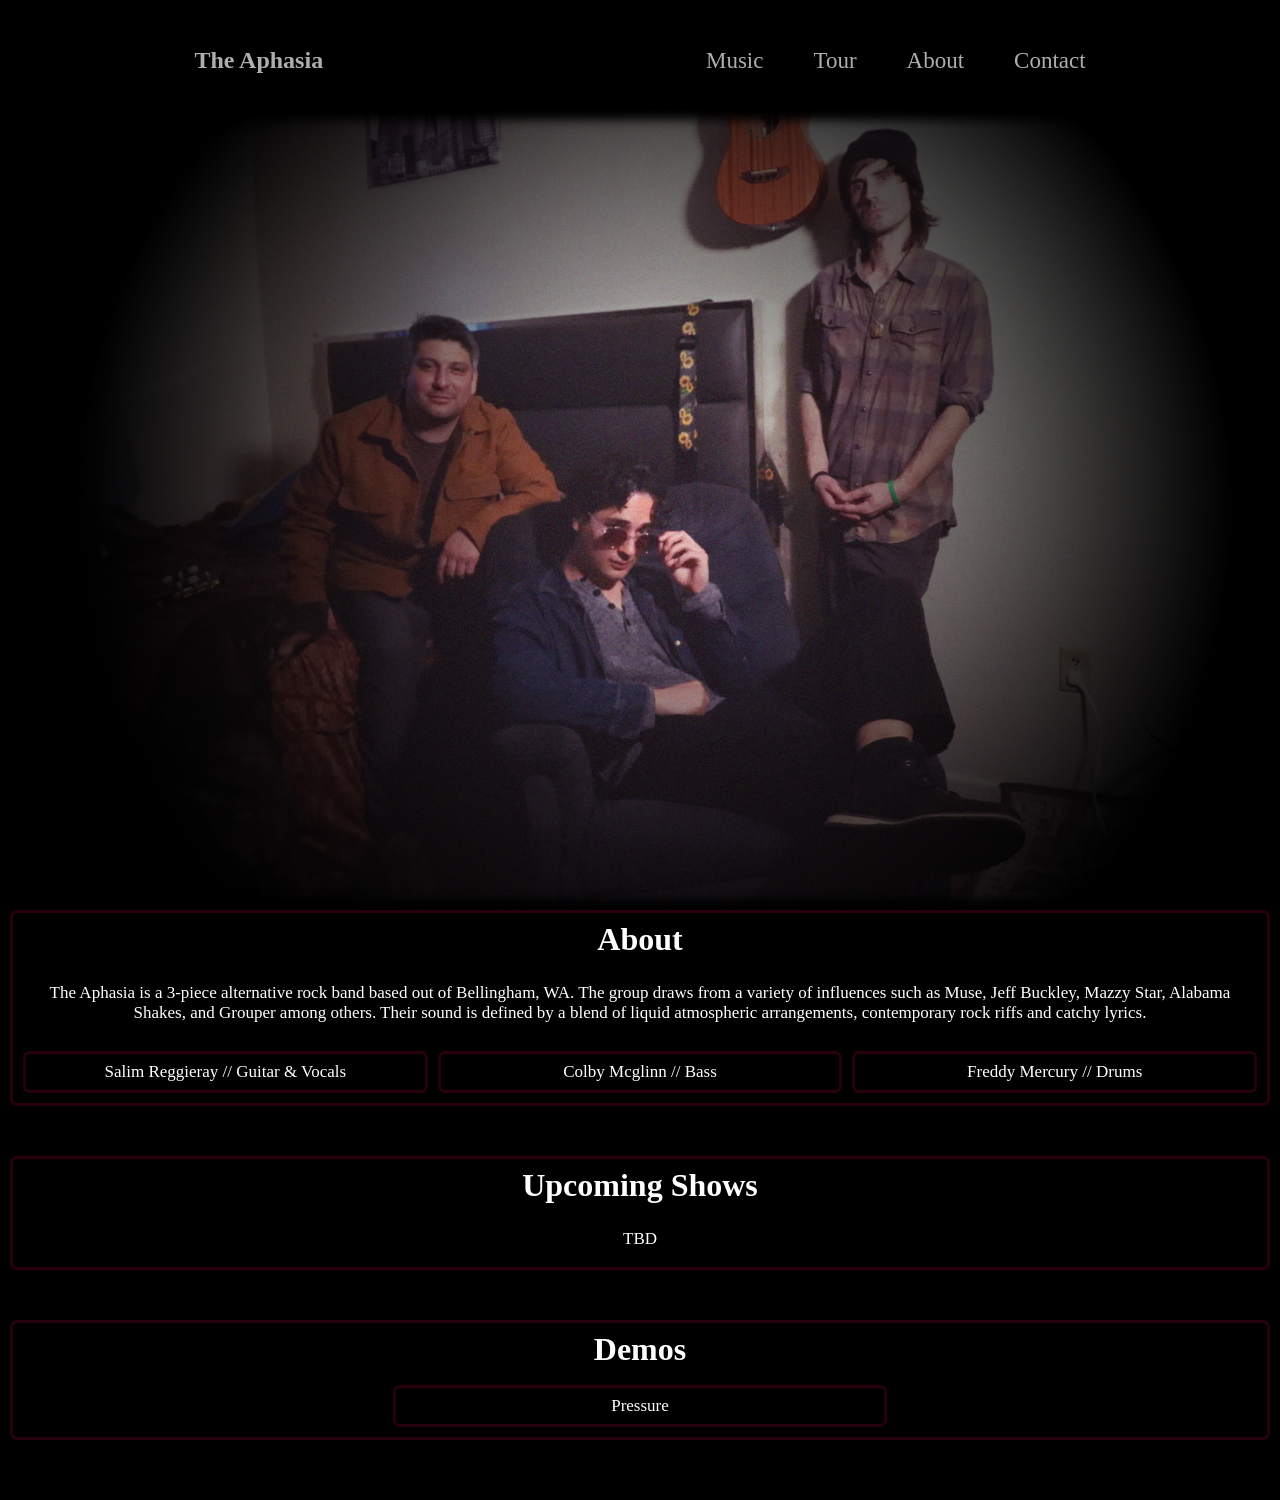
==== pages/index.html @ 0239e1fa "did a bunch of stuff lmao" ====
<!DOCTYPE html>
<html lang="en">
<head>
  <meta charset="UTF-8">
  <meta name="viewport" content="width=device-width, initial-scale=1.0">
  <link rel="stylesheet" href="../reset.css">
  <link rel="stylesheet" href="../style.css">
  <script src="../script.js"></script>
  <title>The Aphasia</title>
</head>
<body>
  <nav>
    <h1>The Aphasia</h1>

    <ul>
      <li><a>Music</a></li>
      <li><a>Tour</a></li>
      <li><a>About</a></li>
      <li><a>Contact</a></li>
    </ul>

  </nav>

  <div class="container"></div>

  <div class="about">
    <h1>About</h1>
    <p>The Aphasia is a 3-piece alternative rock band based
      out of Bellingham, WA. The group draws from a variety
      of influences such as Muse, Jeff Buckley, Mazzy Star,
      Alabama Shakes, and Grouper among others. Their sound is defined
      by a blend of liquid atmospheric arrangements, 
      contemporary rock riffs and catchy lyrics.
    </p>
    <ul class="static">
      <li><p>Salim Reggieray // Guitar & Vocals</p></li>
      <li><p>Colby Mcglinn // Bass</p></li>
      <li><p>Freddy Mercury // Drums</p></li>
    </ul>
  </div>

  <div class="about">
    <h1>Upcoming Shows</h1>
    <p>TBD</p>
  </div>

  <div class="about">
    <h1>Demos</h1>
    <ul class="static">
      <li><p>Pressure</p></li>
    </ul>
  </div>

  
</body>
</html>
---- style.css ----
body {
  background-color: black;
  margin: 10px;
}

p {
  padding: 8px;
  line-height: 20px;
  font-size: 17px;
}

nav {
  border: solid black;
  width: 100%;
  height: 100px;
  display: flex;
  position: absolute;
  z-index: 99;
  background-color: rgb(0, 0, 0);
  box-shadow: 10px 10px 10px;
  align-items: center;
  justify-content: space-around;
}

nav h1,
nav a {
  color: rgb(175, 174, 174);
}

ul {
  display: flex;
  gap: 50px;
  justify-content: space-around;
  font-size: 23px;
}

footer {
  width: 100%;
  height: 100px;
  display: flex;
  background-color: rgb(0, 0, 0);
  box-shadow: 10px -10px 10px;
}

.container {
  margin-top: 100px;
  width: 100%;
  height: 800px;
  display: flex;
  flex-direction: column;
  justify-content: center;
  align-items: center;
  background-image: url("./assets/mainPic.png");
  background-size: cover;
  background-position: 50%;
  background-repeat: no-repeat;

}

.about {
  padding: 10px;
  margin-bottom: 50px;
  text-align: center;
  width: 100%;
  box-shadow: 10px -10px 10px;
  display: flex;
  flex-direction: column;
  gap: 20px;
  border: solid rgba(67, 0, 22, 0.596);
  border-radius: 7px;
}

.about h1,
.about p {
  color: white;

}

.static {
  display: flex;
  gap: 10px;
  align-items: center;
}

.static li {
  border: solid rgba(67, 0, 22, 0.596);
  border-radius: 7px;
  width: 40%;
}
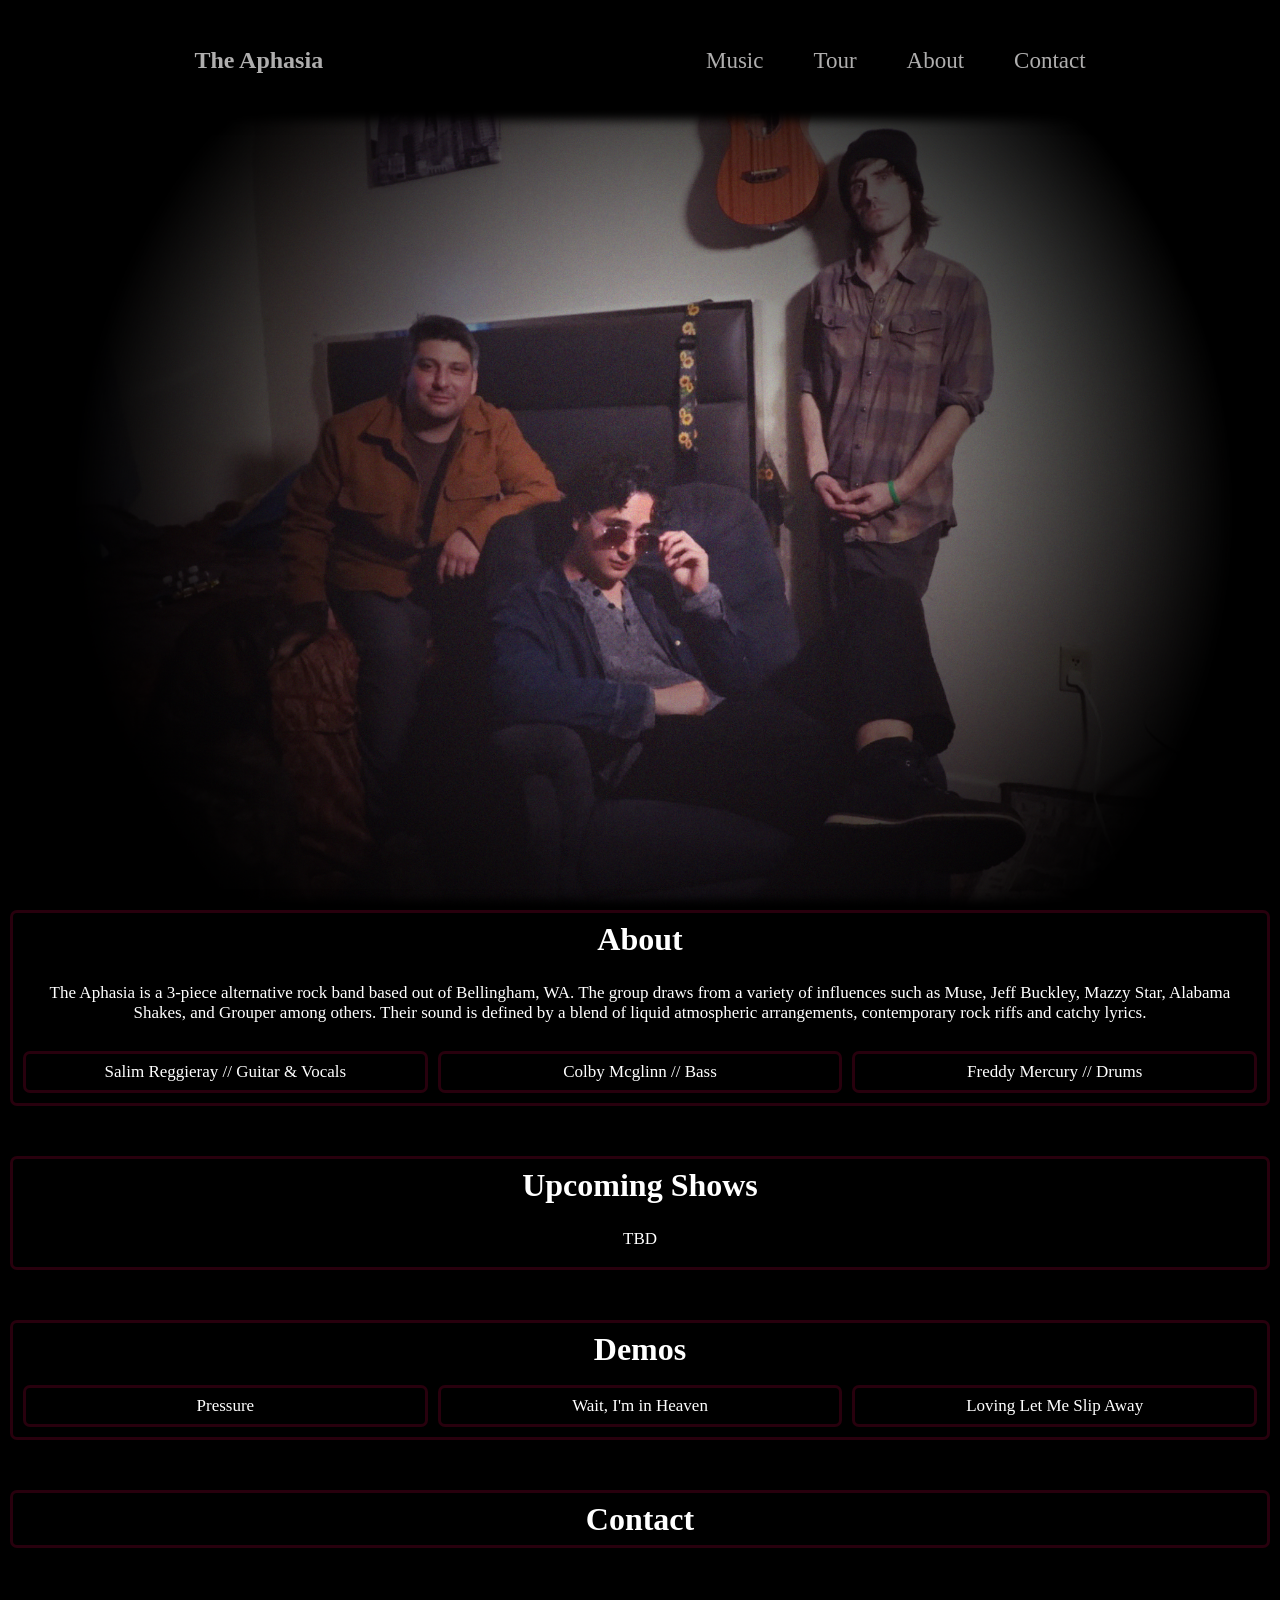
==== commit b2491c1b: "message" ====
--- a/pages/index.html
+++ b/pages/index.html
@@ -48,7 +48,13 @@
     <h1>Demos</h1>
     <ul class="static">
       <li><p>Pressure</p></li>
+      <li><p>Wait, I'm in Heaven</P></li>
+      <li><p>Loving Let Me Slip Away</p></li>
     </ul>
+  </div>
+
+  <div class="about">
+    <h1>Contact</h1>
   </div>
 
   
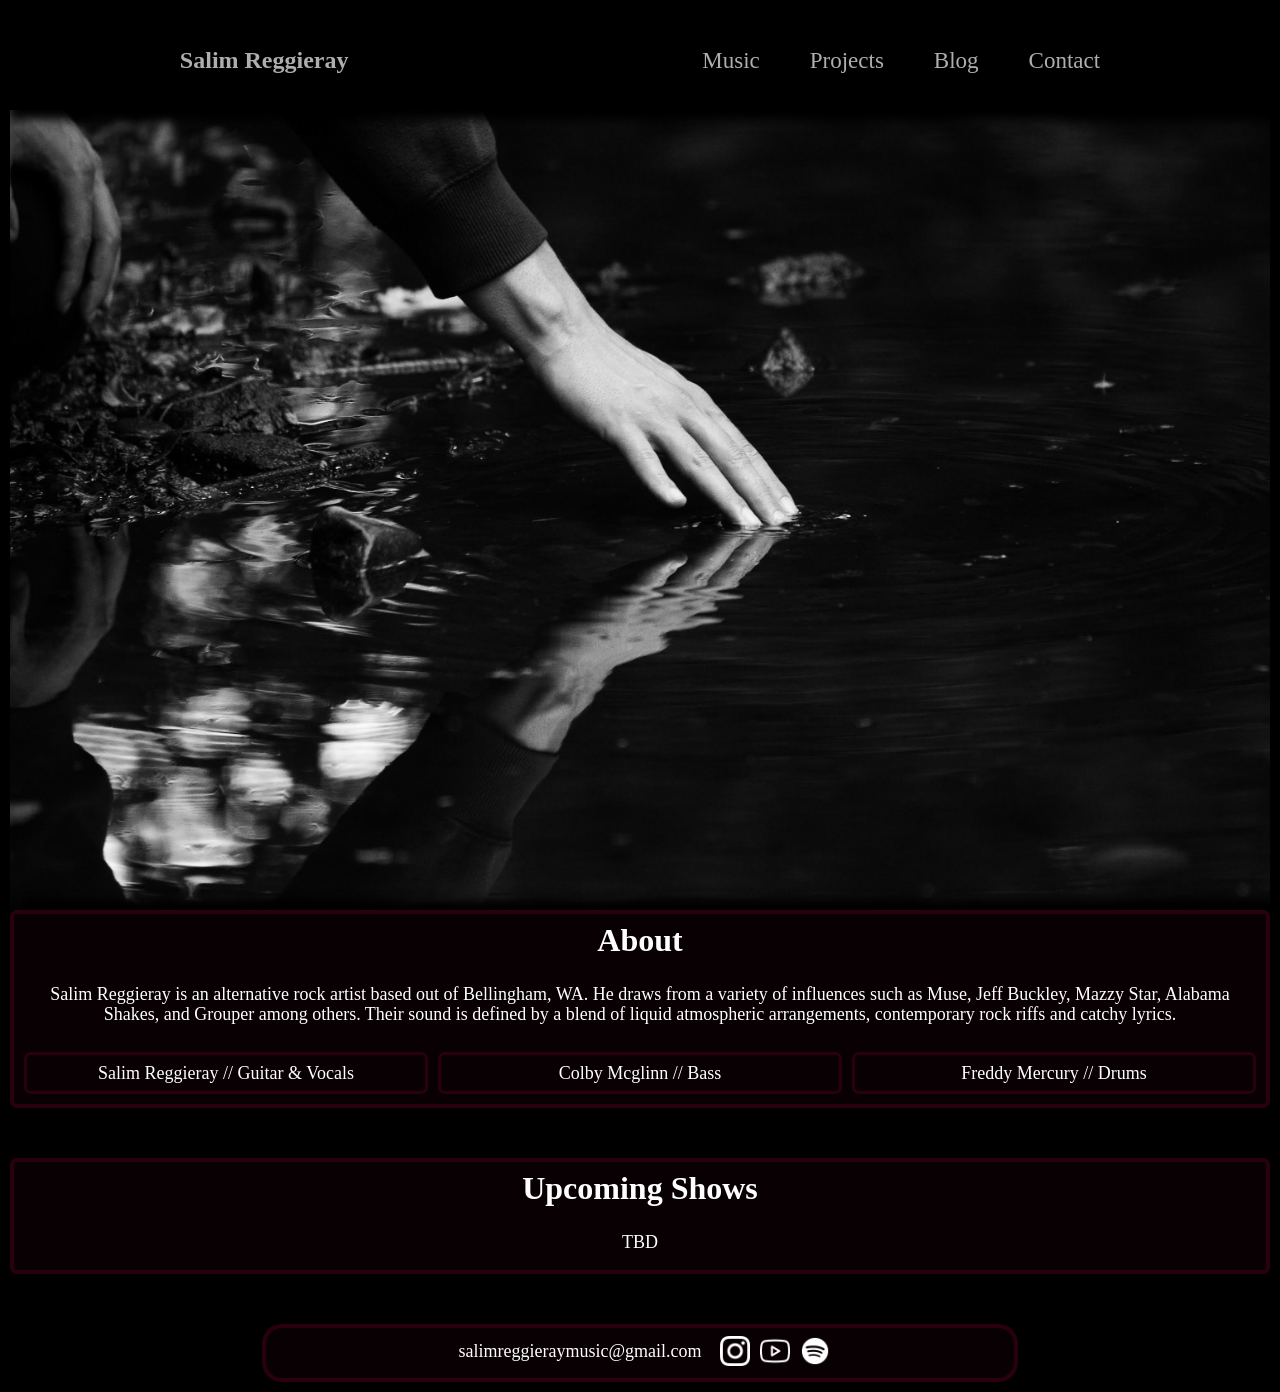
==== commit 13f3b022: "Created basic outline for all pages" ====
--- a/pages/index.html
+++ b/pages/index.html
@@ -6,17 +6,17 @@
   <link rel="stylesheet" href="../reset.css">
   <link rel="stylesheet" href="../style.css">
   <script src="../script.js"></script>
-  <title>The Aphasia</title>
+  <title>Salim Reggieray</title>
 </head>
 <body>
   <nav>
-    <h1>The Aphasia</h1>
+    <a href="index.html"><h1>Salim Reggieray</h1></a>
 
     <ul>
-      <li><a>Music</a></li>
-      <li><a>Tour</a></li>
-      <li><a>About</a></li>
-      <li><a>Contact</a></li>
+      <li><a href="../pages/music.html">Music</a></li>
+      <li><a href="../pages/projects.html">Projects</a></li>
+      <li><a href="index.html">Blog</a></li>
+      <li><a href="contact.html">Contact</a></li>
     </ul>
 
   </nav>
@@ -25,8 +25,8 @@
 
   <div class="about">
     <h1>About</h1>
-    <p>The Aphasia is a 3-piece alternative rock band based
-      out of Bellingham, WA. The group draws from a variety
+    <p>Salim Reggieray is an alternative rock artist based
+      out of Bellingham, WA. He draws from a variety
       of influences such as Muse, Jeff Buckley, Mazzy Star,
       Alabama Shakes, and Grouper among others. Their sound is defined
       by a blend of liquid atmospheric arrangements, 
@@ -44,18 +44,21 @@
     <p>TBD</p>
   </div>
 
-  <div class="about">
-    <h1>Demos</h1>
-    <ul class="static">
-      <li><p>Pressure</p></li>
-      <li><p>Wait, I'm in Heaven</P></li>
-      <li><p>Loving Let Me Slip Away</p></li>
-    </ul>
-  </div>
+  <footer>
+    <div class="feet">
+      <p>salimreggieraymusic@gmail.com</p>
+      <a href="https://www.instagram.com/salim_reggieray/" target="_blank"><img src="../assets/instagram.png" width="30px" height="30px"></a>
+      <a href="https://www.youtube.com/@SalimReggieray" target="_blank"><img src="../assets/youtube.png" width="30px" height="30px"></a>
+      <a href="https://open.spotify.com/artist/2BTNQTTTMtX6orn7qlBtx8" target="_blank"><img src="../assets/spotify.png" width="30px" height="30px"></a>
+    </div>
 
-  <div class="about">
-    <h1>Contact</h1>
-  </div>
+    
+    <div class="feet">
+      <a href="https://www.flaticon.com/free-icons/spotify-sketch" title="spotify sketch icons">Spotify sketch icons created by Fathema Khanom - Flaticon</a>
+      <a href="https://www.flaticon.com/free-icons/instagram-logo" title="instagram logo icons">Instagram logo icons created by Magnific - Flaticon</a>
+      <a href="https://www.flaticon.com/free-icons/network" title="network icons">Network icons created by Pixel perfect - Flaticon</a>
+    </div>
+  </footer>
 
   
 </body>
--- a/style.css
+++ b/style.css
@@ -6,7 +6,12 @@
 p {
   padding: 8px;
   line-height: 20px;
-  font-size: 17px;
+  font-size: 18px;
+  color: white;
+}
+
+a {
+  text-decoration: none;
 }
 
 nav {
@@ -50,7 +55,7 @@
   flex-direction: column;
   justify-content: center;
   align-items: center;
-  background-image: url("./assets/mainPic.png");
+  background-image: url("./assets/unnamed\ \(1\).jpg");
   background-size: cover;
   background-position: 50%;
   background-repeat: no-repeat;
@@ -66,8 +71,9 @@
   display: flex;
   flex-direction: column;
   gap: 20px;
-  border: solid rgba(67, 0, 22, 0.596);
+  border: solid rgba(67, 0, 22, 0.596) 4px;
   border-radius: 7px;
+  background-color: rgba(15, 0, 4, 0.567);
 }
 
 .about h1,
@@ -86,4 +92,30 @@
   border: solid rgba(67, 0, 22, 0.596);
   border-radius: 7px;
   width: 40%;
+}
+
+footer {
+  text-align: center;
+  display: flex;
+  justify-content: center;
+  flex-direction: column;
+  align-items: center;
+  border: solid rgba(67, 0, 22, 0.596) 4px;
+  border-radius: 20px;
+  background-color: rgba(15, 0, 4, 0.567);
+  height: 100%;
+  width: 60%;
+  padding: 5px;
+}
+
+.feet {
+  display: flex;
+  font-size: 4px;
+  gap: 10px;
+  justify-content: space-between;
+  align-items: center;
+}
+
+.feet a {
+   color: rgba(15, 0, 4, 0.567);
 }
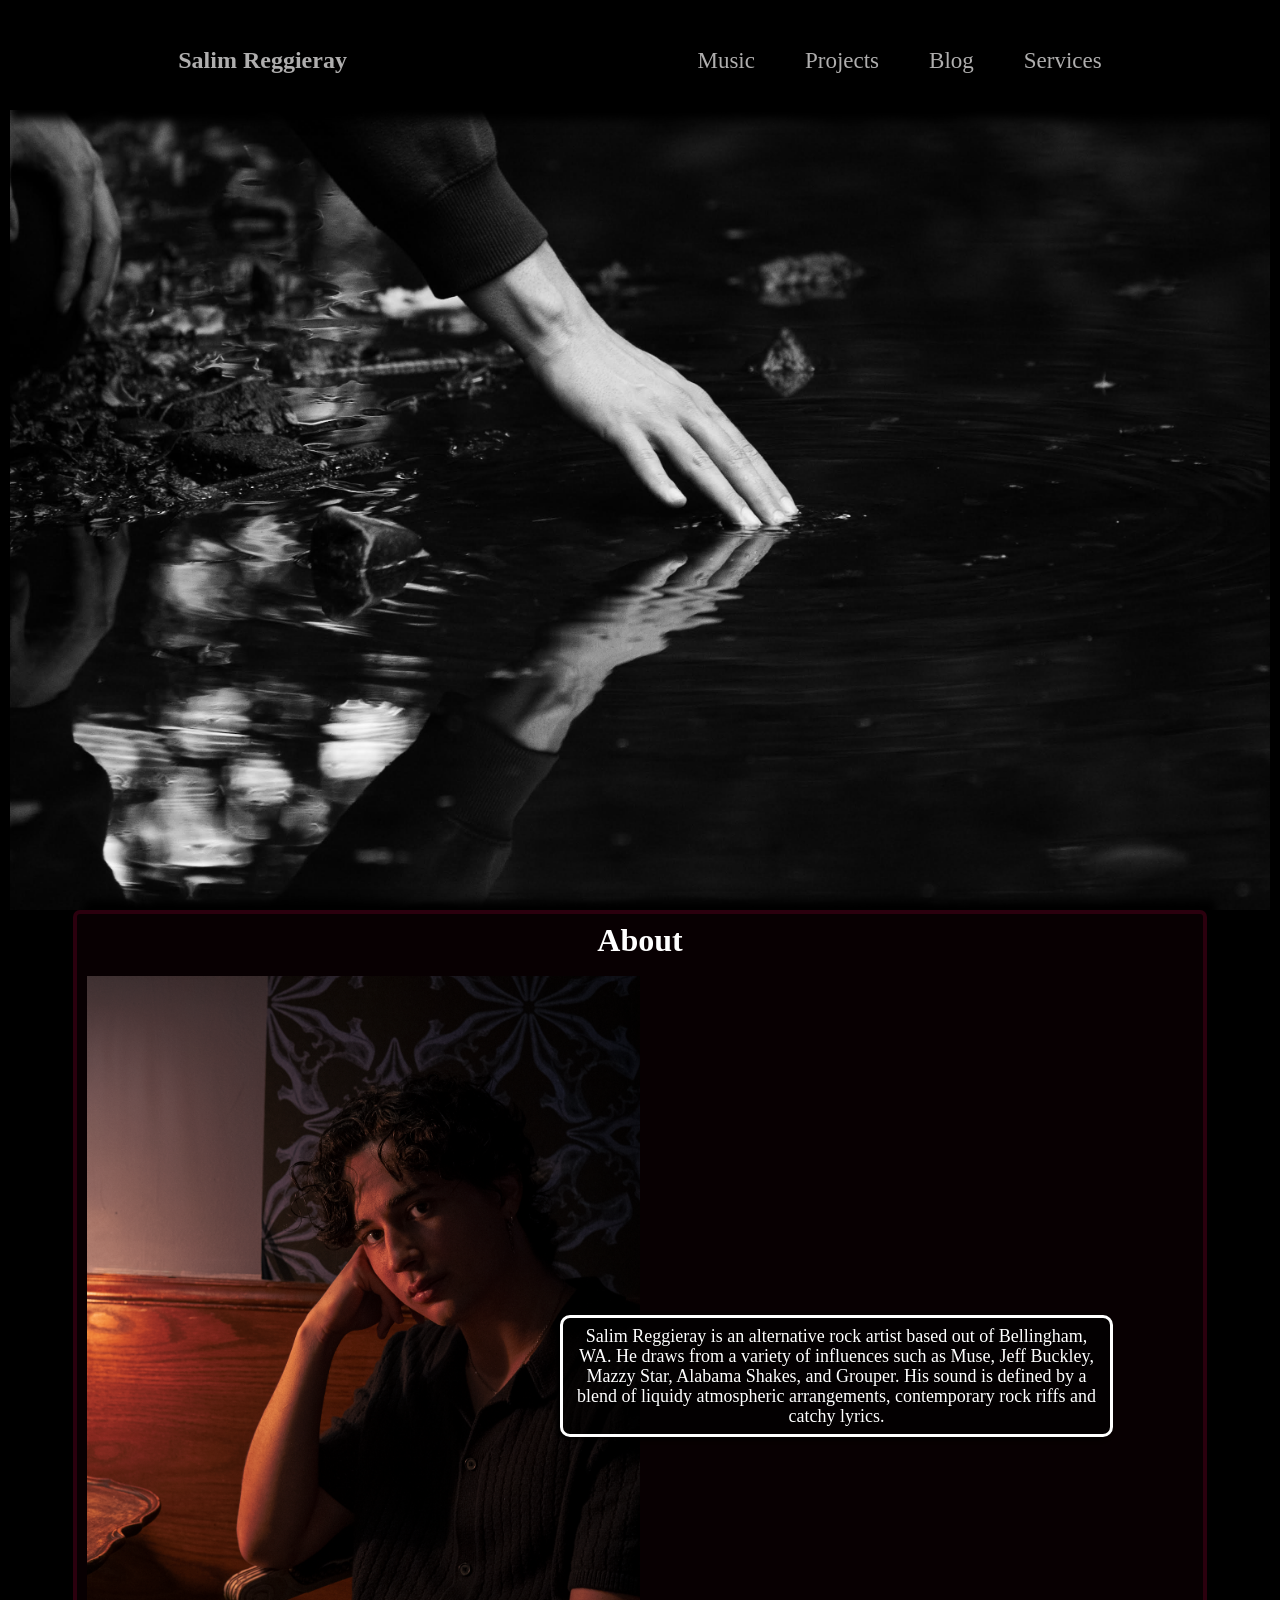
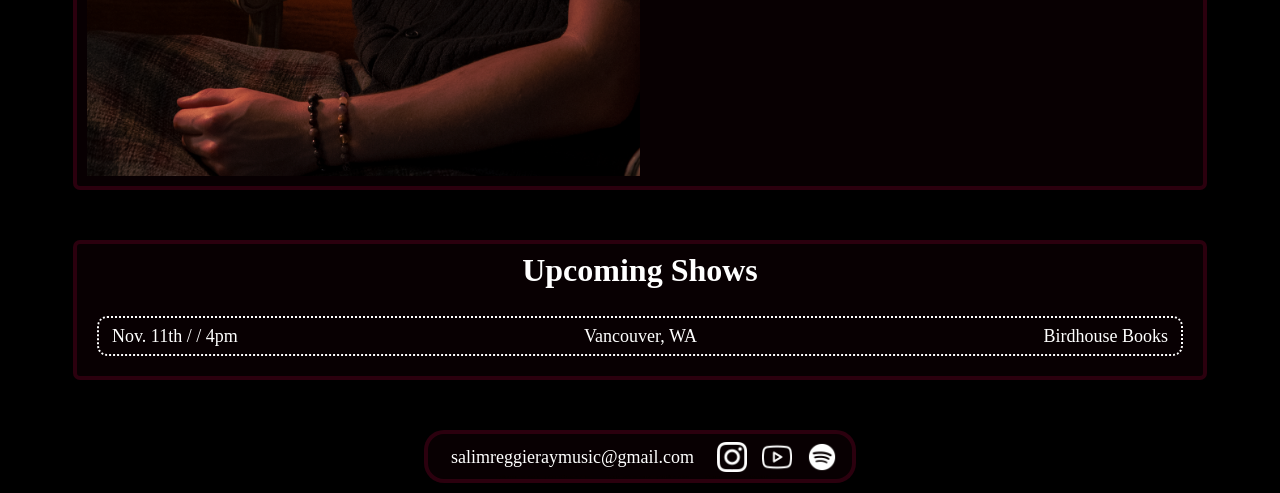
==== commit 23af2bc7: "Did stuff" ====
--- a/pages/index.html
+++ b/pages/index.html
@@ -16,7 +16,7 @@
       <li><a href="../pages/music.html">Music</a></li>
       <li><a href="../pages/projects.html">Projects</a></li>
       <li><a href="index.html">Blog</a></li>
-      <li><a href="contact.html">Contact</a></li>
+      <li><a href="contact.html">Services</a></li>
     </ul>
 
   </nav>
@@ -25,23 +25,25 @@
 
   <div class="about">
     <h1>About</h1>
-    <p>Salim Reggieray is an alternative rock artist based
+    <div class="abtContainer">
+      <img src="../assets/salimPic1.png" height="auto" width="50%">
+      <p class="textBox2">Salim Reggieray is an alternative rock artist based
       out of Bellingham, WA. He draws from a variety
       of influences such as Muse, Jeff Buckley, Mazzy Star,
-      Alabama Shakes, and Grouper among others. Their sound is defined
-      by a blend of liquid atmospheric arrangements, 
+      Alabama Shakes, and Grouper. His sound is defined
+      by a blend of liquidy atmospheric arrangements, 
       contemporary rock riffs and catchy lyrics.
-    </p>
-    <ul class="static">
-      <li><p>Salim Reggieray // Guitar & Vocals</p></li>
-      <li><p>Colby Mcglinn // Bass</p></li>
-      <li><p>Freddy Mercury // Drums</p></li>
-    </ul>
+      </p>
+    </div>
   </div>
 
   <div class="about">
     <h1>Upcoming Shows</h1>
-    <p>TBD</p>
+    <div class="show">
+      <p>Nov. 11th / / 4pm</p>
+      <p>Vancouver, WA</p>
+      <p>Birdhouse Books</p>
+    </div>
   </div>
 
   <footer>
--- a/style.css
+++ b/style.css
@@ -39,14 +39,6 @@
   font-size: 23px;
 }
 
-footer {
-  width: 100%;
-  height: 100px;
-  display: flex;
-  background-color: rgb(0, 0, 0);
-  box-shadow: 10px -10px 10px;
-}
-
 .container {
   margin-top: 100px;
   width: 100%;
@@ -66,7 +58,8 @@
   padding: 10px;
   margin-bottom: 50px;
   text-align: center;
-  width: 100%;
+  width: 90%;
+  max-width: 1500px;
   box-shadow: 10px -10px 10px;
   display: flex;
   flex-direction: column;
@@ -104,18 +97,44 @@
   border-radius: 20px;
   background-color: rgba(15, 0, 4, 0.567);
   height: 100%;
-  width: 60%;
-  padding: 5px;
+  width: auto;
+  padding: 5px 15px 0px 15px;
 }
 
 .feet {
   display: flex;
   font-size: 4px;
-  gap: 10px;
+  gap: 15px;
   justify-content: space-between;
   align-items: center;
 }
 
 .feet a {
    color: rgba(15, 0, 4, 0.567);
+}
+
+.abtContainer {
+  display: flex;
+  align-items: center;
+  max-height: 800px;
+  overflow: hidden;
+}
+
+.textBox2 {
+  border: solid white;
+  border-radius: 10px;
+  background-color: rgba(0, 0, 0, 0.656);
+  margin-left: -80px;
+  width: 50%;
+  box-shadow: -4px 2px 5px 0px black;
+}
+
+.show {
+  border: dotted white 2px;
+  border-radius: 10px;
+  margin: 10px;
+  width: auto;
+  display: flex;
+  justify-content: space-between;
+  padding: 0px 5px 0px 5px;
 }
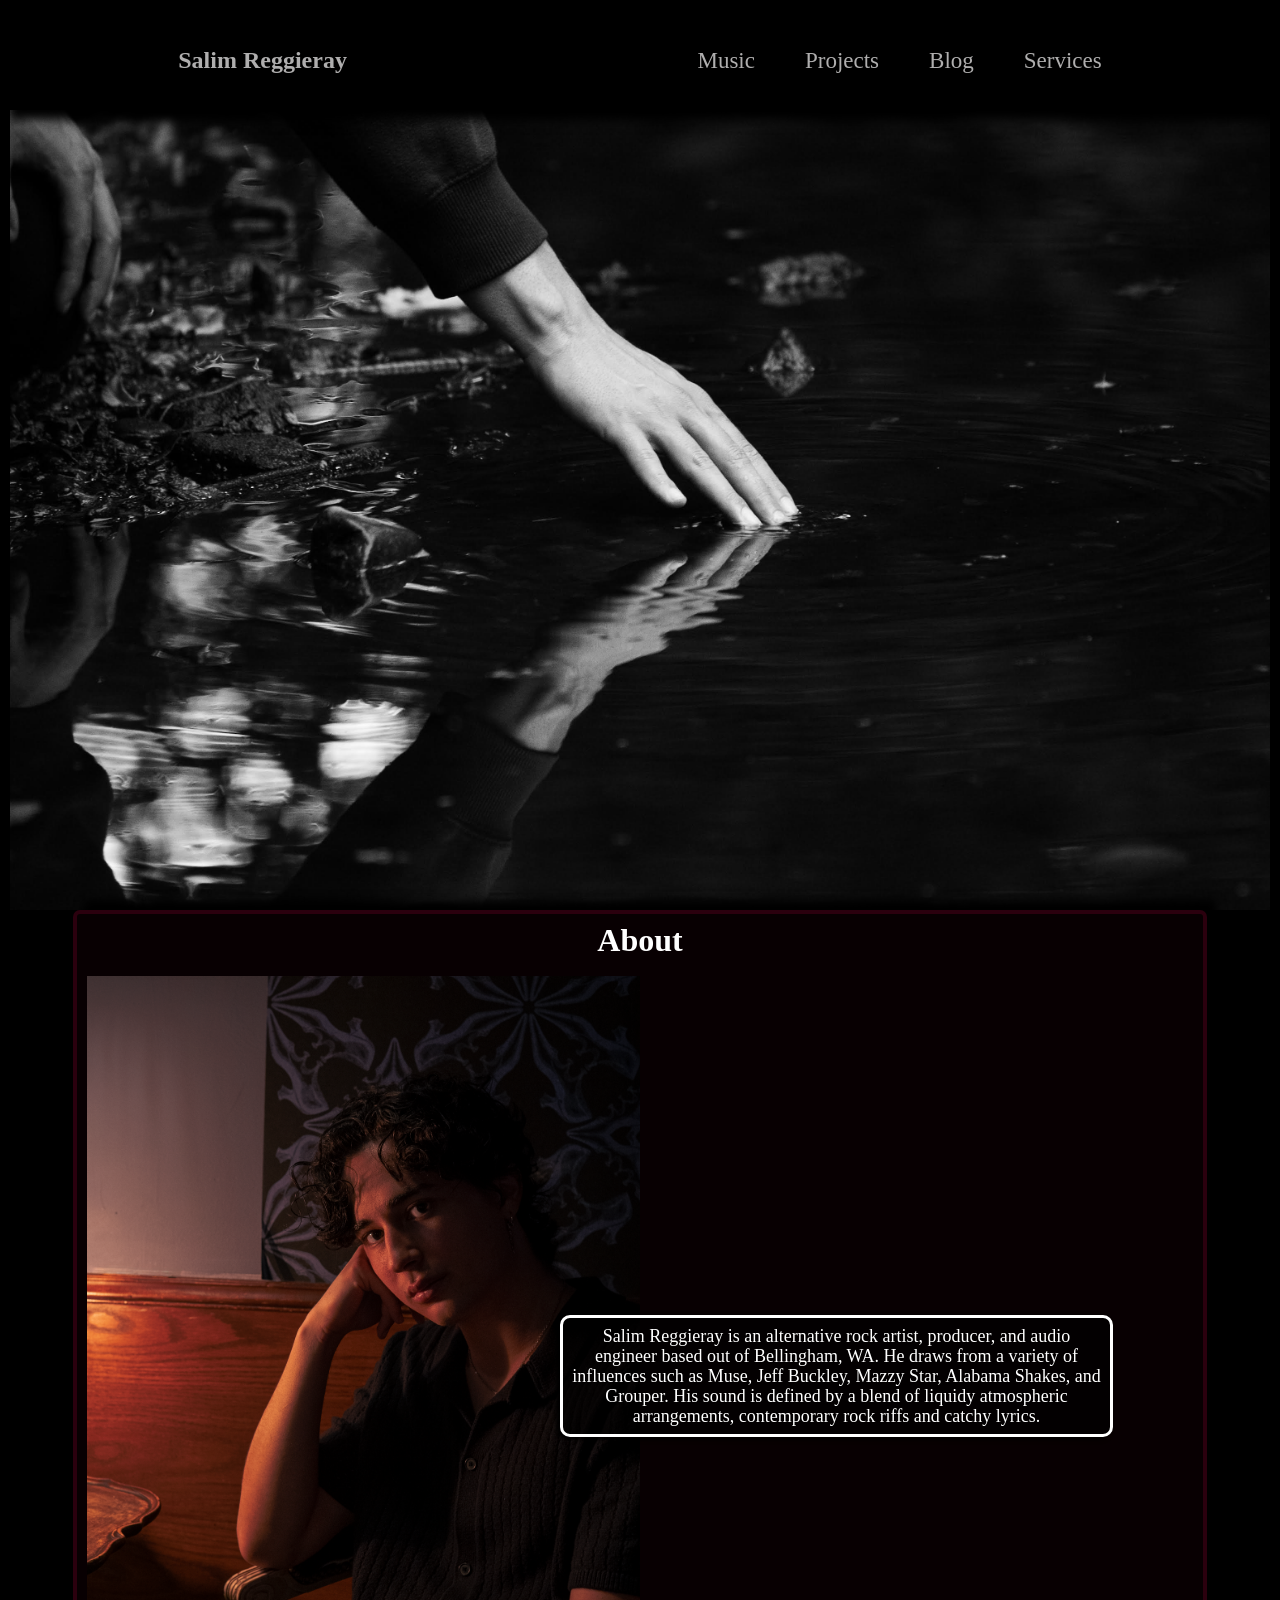
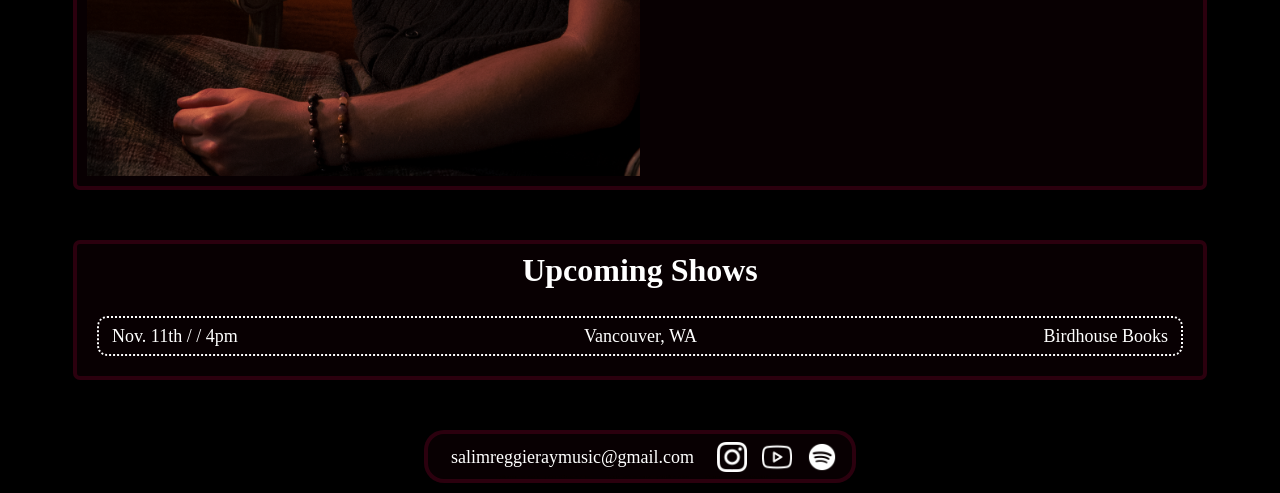
==== commit 7c163a69: "yes" ====
--- a/pages/index.html
+++ b/pages/index.html
@@ -27,7 +27,8 @@
     <h1>About</h1>
     <div class="abtContainer">
       <img src="../assets/salimPic1.png" height="auto" width="50%">
-      <p class="textBox2">Salim Reggieray is an alternative rock artist based
+      <p class="textBox2">Salim Reggieray is an alternative rock
+      artist, producer, and audio engineer based
       out of Bellingham, WA. He draws from a variety
       of influences such as Muse, Jeff Buckley, Mazzy Star,
       Alabama Shakes, and Grouper. His sound is defined
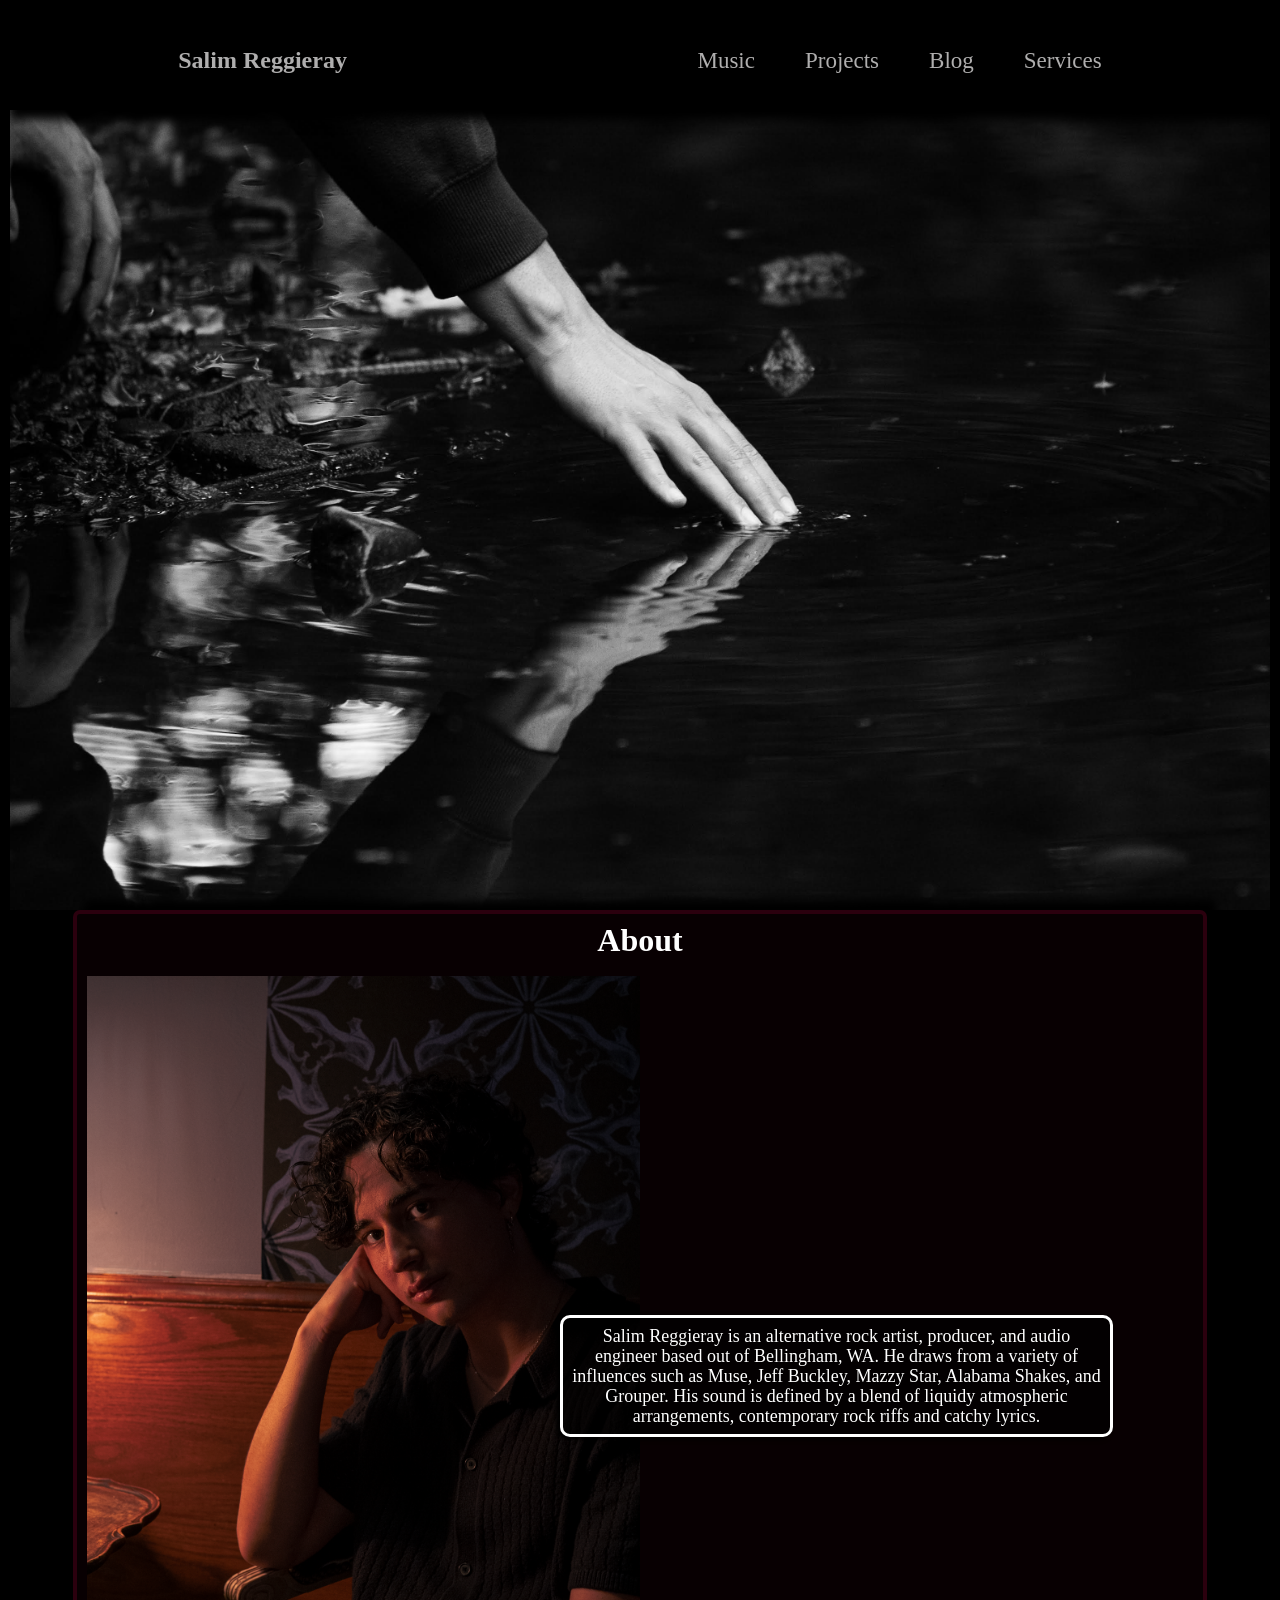
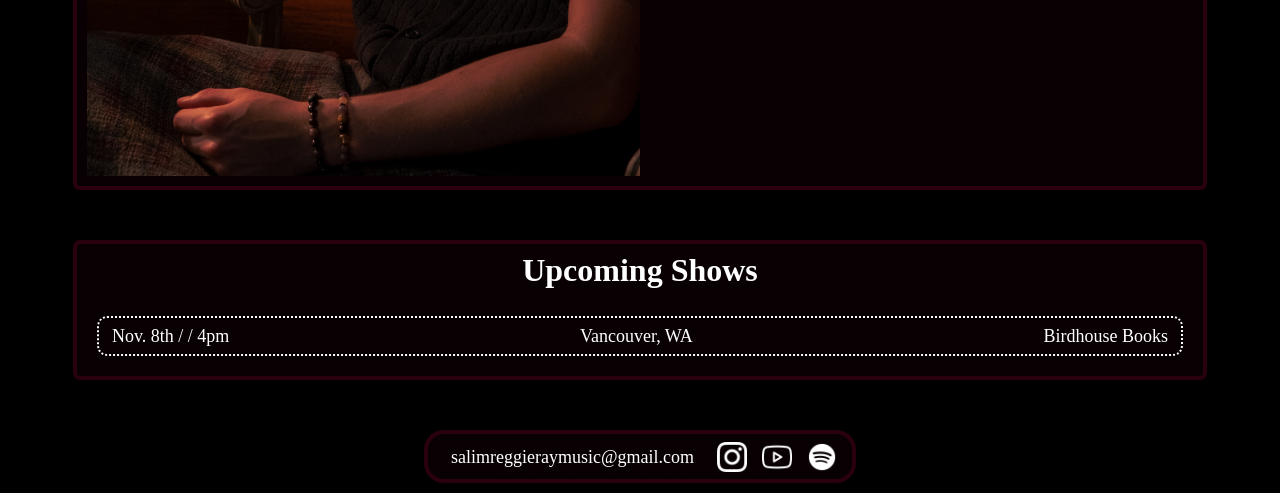
==== commit a64e15d4: "fixed dates" ====
--- a/pages/index.html
+++ b/pages/index.html
@@ -41,7 +41,7 @@
   <div class="about">
     <h1>Upcoming Shows</h1>
     <div class="show">
-      <p>Nov. 11th / / 4pm</p>
+      <p>Nov. 8th / / 4pm</p>
       <p>Vancouver, WA</p>
       <p>Birdhouse Books</p>
     </div>
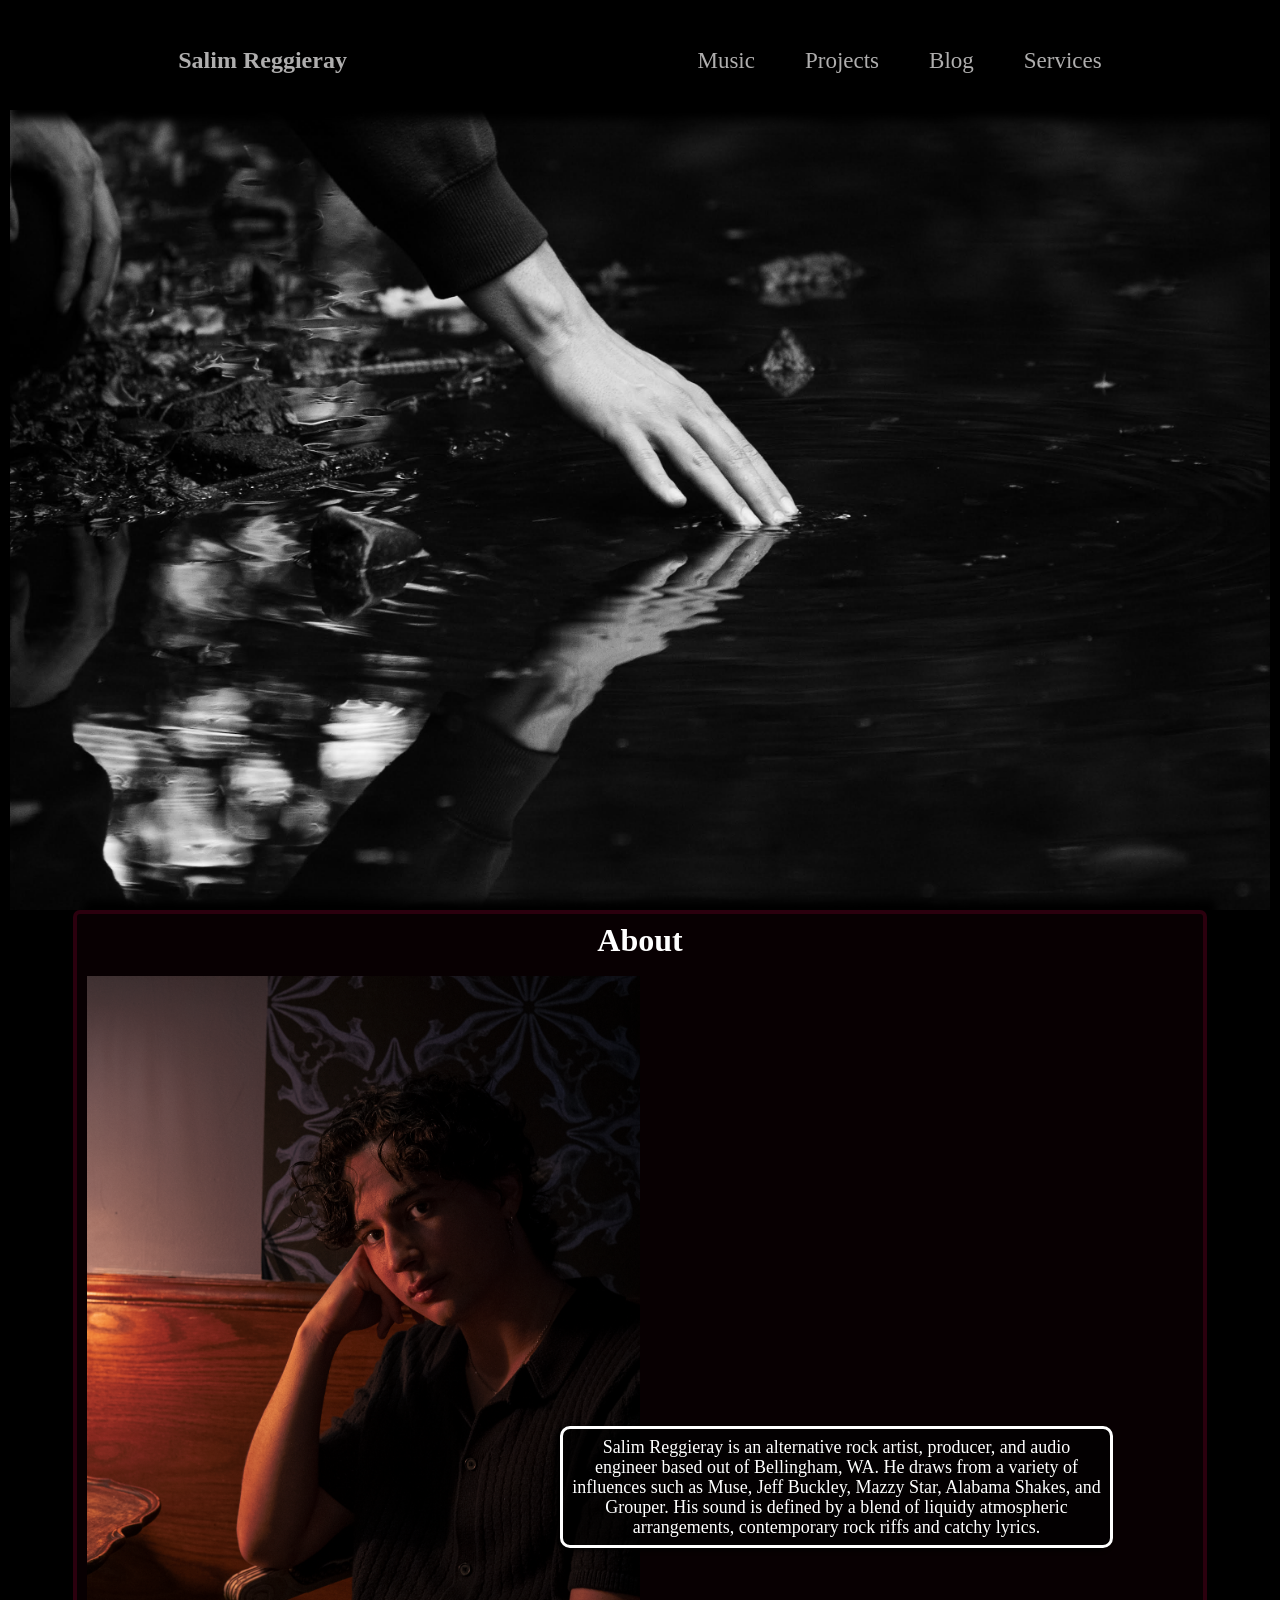
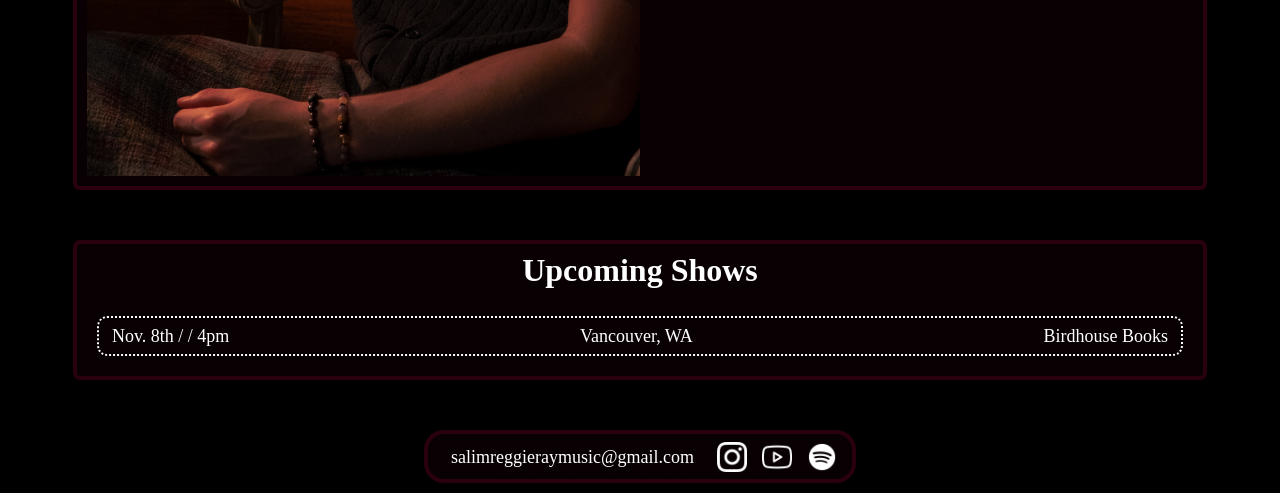
==== commit 5e9de8d7: "Small tweaks to music page and container structure" ====
--- a/pages/index.html
+++ b/pages/index.html
@@ -21,7 +21,7 @@
 
   </nav>
 
-  <div class="container"></div>
+  <div class="container" id="home"></div>
 
   <div class="about">
     <h1>About</h1>
--- a/style.css
+++ b/style.css
@@ -39,19 +39,34 @@
   font-size: 23px;
 }
 
-.container {
+.container,
+.musicContainer {
   margin-top: 100px;
   width: 100%;
-  height: 800px;
+
   display: flex;
   flex-direction: column;
   justify-content: center;
   align-items: center;
+  
+}
+
+#home {
   background-image: url("./assets/unnamed\ \(1\).jpg");
   background-size: cover;
   background-position: 50%;
   background-repeat: no-repeat;
+  height: 800px;
+}
 
+#music {
+  background-image: url("./assets/salimPic1.png");
+  background-size: cover;
+  background-position: 50%;
+  background-repeat: no-repeat;
+  color: white;
+  font-size: 50px;
+  height: 500px;
 }
 
 .about {
@@ -125,6 +140,7 @@
   border-radius: 10px;
   background-color: rgba(0, 0, 0, 0.656);
   margin-left: -80px;
+  margin-top: 20%;
   width: 50%;
   box-shadow: -4px 2px 5px 0px black;
 }
